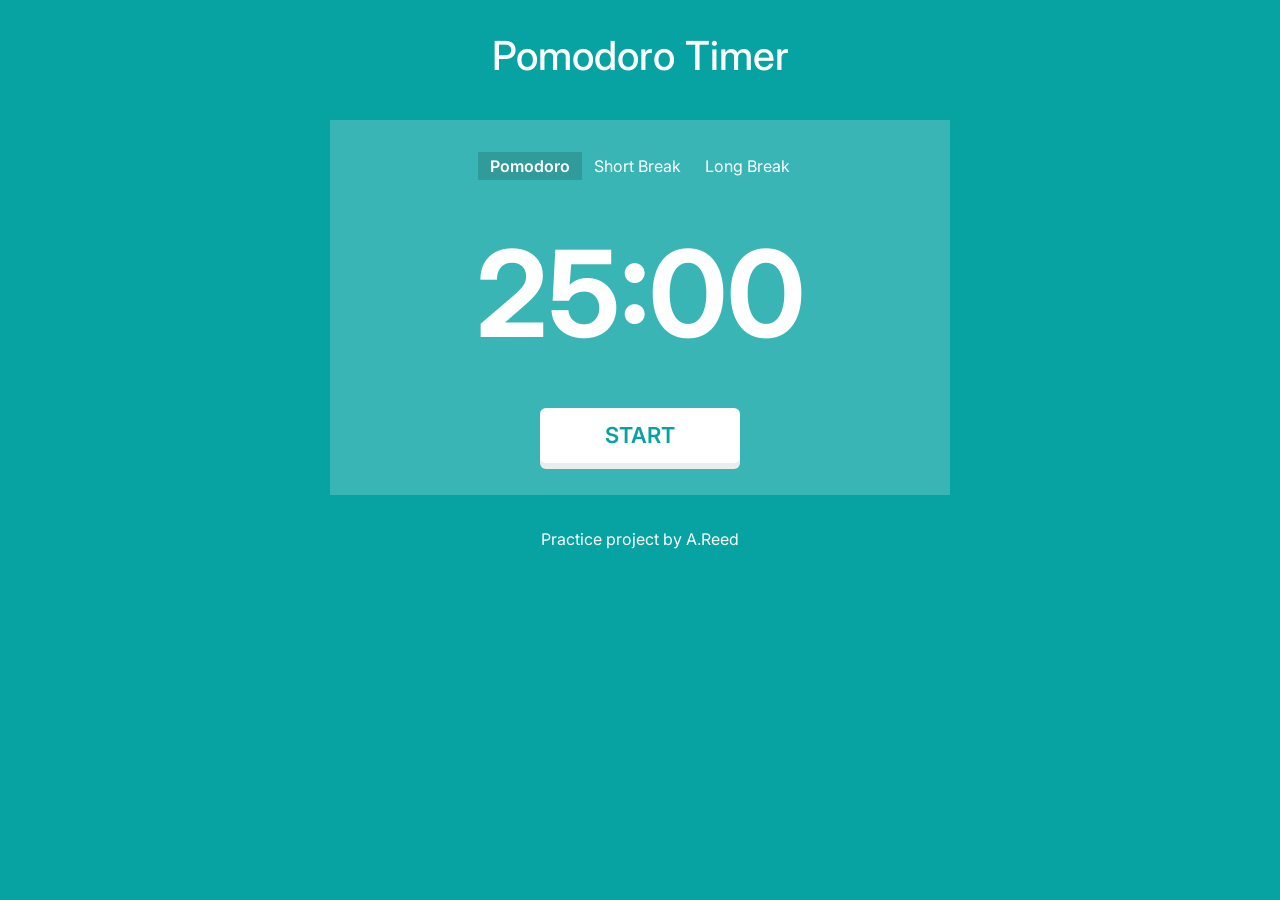
==== index.html @ 78446a88 "Basic pomodoro timer created." ====
<!DOCTYPE html>
<html lang="en">
    <head>
        <meta name="viewport" content="width=device-width, initial-scale=1"/>
        <link rel="preconnect" href="https://fonts.googleapis.com">
        <link rel="preconnect" href="https://fonts.gstatic.com" crossorigin>
        <link href="https://fonts.googleapis.com/css2?family=Inter:ital,opsz,wght@0,14..32,100..900;1,14..32,100..900&family=Oswald:wght@200..700&display=swap" rel="stylesheet">
        <link href="https://cdn.jsdelivr.net/npm/bootstrap@5.3.8/dist/css/bootstrap.min.css" rel="stylesheet" integrity="sha384-sRIl4kxILFvY47J16cr9ZwB07vP4J8+LH7qKQnuqkuIAvNWLzeN8tE5YBujZqJLB" crossorigin="anonymous">
        <link rel="stylesheet" href="style.css">
    </head>
    <body class="pomo-color">
        <header class="container">
            <h1>Pomodoro Timer</h1>
        </header>
        <section id="timer" class="container text-center d-flex flex-column align-items-center justify-content-center gap-4">
            <div class="d-flex flex-row align-items-center justify-content-center">
                <button id="pomodoro" class="btn-switch active">Pomodoro</button>
                <button id="short-break" class="btn-switch">Short Break</button>
                <button id="long-break" class="btn-switch">Long Break</button>
            </div>
            <div id="pomodoro-count" class="timer-count active">25:00</div>
            <div class="d-flex align-center justify-center">
                <button id="start" class="btn">START</button>
            </div>
        </section>
        <footer class="container">
            <p>Practice project by A.Reed</p>
        </footer>
        <script src="index.js"></script>
    </body>
    


</html>
---- style.css ----
.container {
    padding: 32px 12px;
    max-width: 620px;
    margin: auto;
}
body {
    --bs-body-color: #fff;
    --bs-body-font-family: Inter;
    transition: all 0.5s ease-in-out;
}
.pomo-color{
    --bs-body-bg: rgb(7, 162, 162);
}
.short-color{
    --bs-body-bg: rgb(10, 138, 89);
}
.long-color{
    --bs-body-bg: rgb(210, 146, 9);
}
header, footer{
    display: flex;
    align-items: center;
    justify-content: center;
}
#timer {
    background-color: rgba(255,255,255,0.2);
    width: 100%;
}
.timer-count {
    display: none;
    font-size: 120px;
    font-weight: 700;
}
.timer-count.active{
    display: block;
}
.btn {
    --bs-btn-bg: var(--bs-body-color);
    --bs-btn-color: var(--bs-body-bg);
    width: 200px;
    height: 55px;
    font-size: 22px;
    font-weight: 600;
    box-shadow: 0px 6px 0px #ececec;
}
.btn.pressed {
    border: none;
    box-shadow: none;
    background-color: #fff !important;
    --bs-btn-active-color: var(--bs-btn-color);
    transform: translateY(6px);
}
.btn:hover {
    --bs-btn-hover-color: var(--bs-btn-color);
    background-color: #f4f4f4;
    border: none;
}
.btn:active{
    border: none;
    box-shadow: none;
    background-color: #fff !important;
    --bs-btn-active-color: var(--bs-btn-color);
    transform: translateY(6px);
}
.btn-switch {
    border: none;
    margin: 0;
    background: none;
    color: var(--bs-body-color);
    padding: 2px 12px;
    font-size: 16px;
}
.btn-switch.active {
    background-color: rgba(0,0,0,0.15);
    font-weight: 600;
}
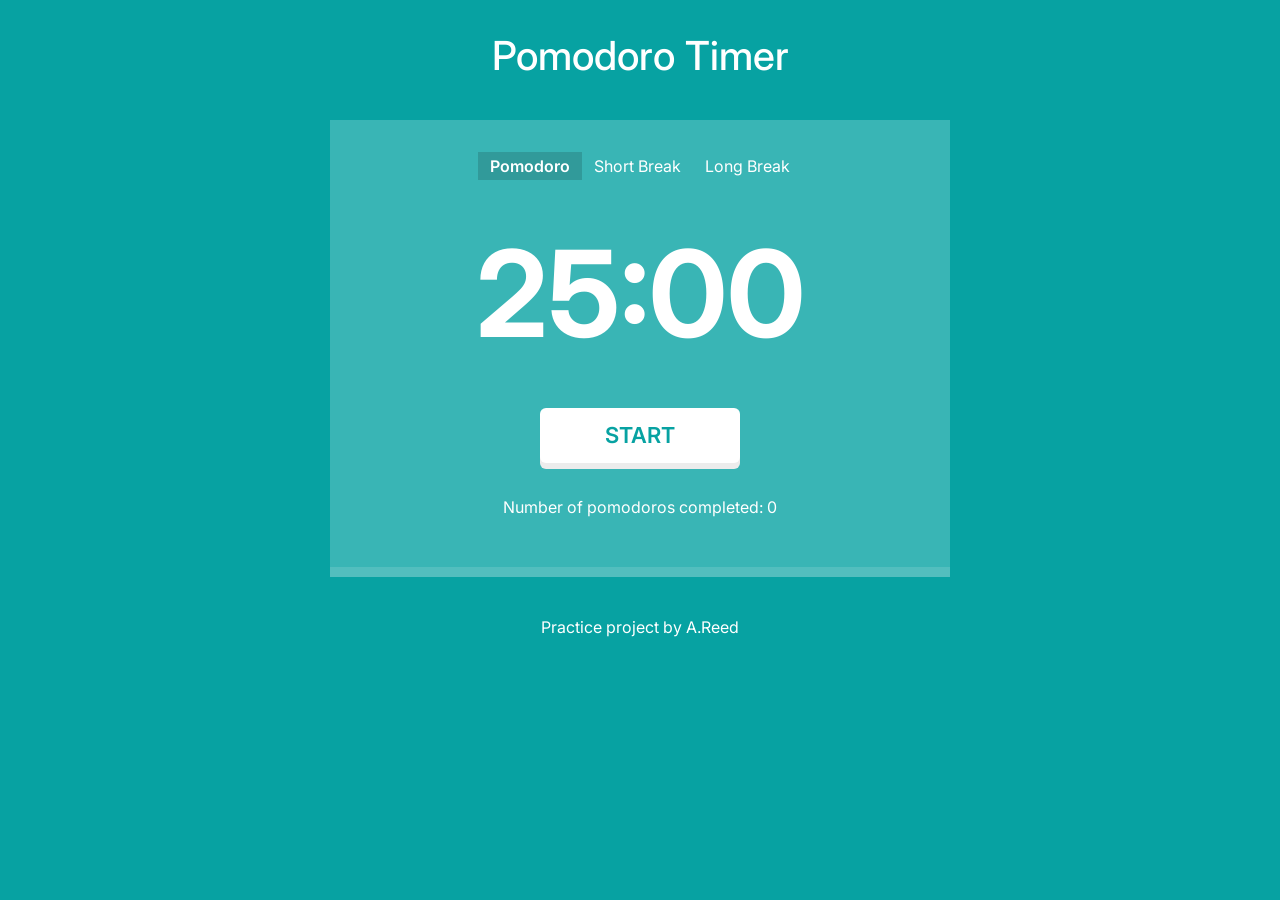
==== commit 87ec0e89: "Add files via upload" ====
--- a/index.html
+++ b/index.html
@@ -1,34 +1,38 @@
-<!DOCTYPE html>
-<html lang="en">
-    <head>
-        <meta name="viewport" content="width=device-width, initial-scale=1"/>
-        <link rel="preconnect" href="https://fonts.googleapis.com">
-        <link rel="preconnect" href="https://fonts.gstatic.com" crossorigin>
-        <link href="https://fonts.googleapis.com/css2?family=Inter:ital,opsz,wght@0,14..32,100..900;1,14..32,100..900&family=Oswald:wght@200..700&display=swap" rel="stylesheet">
-        <link href="https://cdn.jsdelivr.net/npm/bootstrap@5.3.8/dist/css/bootstrap.min.css" rel="stylesheet" integrity="sha384-sRIl4kxILFvY47J16cr9ZwB07vP4J8+LH7qKQnuqkuIAvNWLzeN8tE5YBujZqJLB" crossorigin="anonymous">
-        <link rel="stylesheet" href="style.css">
-    </head>
-    <body class="pomo-color">
-        <header class="container">
-            <h1>Pomodoro Timer</h1>
-        </header>
-        <section id="timer" class="container text-center d-flex flex-column align-items-center justify-content-center gap-4">
-            <div class="d-flex flex-row align-items-center justify-content-center">
-                <button id="pomodoro" class="btn-switch active">Pomodoro</button>
-                <button id="short-break" class="btn-switch">Short Break</button>
-                <button id="long-break" class="btn-switch">Long Break</button>
-            </div>
-            <div id="pomodoro-count" class="timer-count active">25:00</div>
-            <div class="d-flex align-center justify-center">
-                <button id="start" class="btn">START</button>
-            </div>
-        </section>
-        <footer class="container">
-            <p>Practice project by A.Reed</p>
-        </footer>
-        <script src="index.js"></script>
-    </body>
-    
-
-
+<!DOCTYPE html>
+<html lang="en">
+    <head>
+        <meta name="viewport" content="width=device-width, initial-scale=1"/>
+        <link rel="preconnect" href="https://fonts.googleapis.com">
+        <link rel="preconnect" href="https://fonts.gstatic.com" crossorigin>
+        <link href="https://fonts.googleapis.com/css2?family=Inter:ital,opsz,wght@0,14..32,100..900;1,14..32,100..900&family=Oswald:wght@200..700&display=swap" rel="stylesheet">
+        <link href="https://cdn.jsdelivr.net/npm/bootstrap@5.3.8/dist/css/bootstrap.min.css" rel="stylesheet" integrity="sha384-sRIl4kxILFvY47J16cr9ZwB07vP4J8+LH7qKQnuqkuIAvNWLzeN8tE5YBujZqJLB" crossorigin="anonymous">
+        <link rel="stylesheet" href="style.css">
+    </head>
+    <body class="pomo-color">
+        <header class="container">
+            <h1>Pomodoro Timer</h1>
+        </header>
+        <section id="timer" class="container text-center d-flex flex-column align-items-center justify-content-center gap-4">
+            <div class="d-flex flex-row align-items-center justify-content-center">
+                <button id="pomodoro" class="btn-switch active">Pomodoro</button>
+                <button id="short-break" class="btn-switch">Short Break</button>
+                <button id="long-break" class="btn-switch">Long Break</button>
+            </div>
+            <div id="pomodoro-count" class="timer-count active">25:00</div>
+            <div class="d-flex align-center justify-center">
+                <button id="start" class="btn">START</button>
+            </div>
+            <div class="d-flex align-items-center justify-content-center pt-2">
+                <p>Number of pomodoros completed: <span id="pomo-number-total">0</span></p>
+            </div>
+            <div id="progress-bar"></div>
+        </section>
+        <footer class="container mt-3">
+            <p>Practice project by A.Reed</p>
+        </footer>
+        <script src="index.js"></script>
+    </body>
+    
+
+
 </html>
--- a/style.css
+++ b/style.css
@@ -1,76 +1,88 @@
-.container {
-    padding: 32px 12px;
-    max-width: 620px;
-    margin: auto;
-}
-body {
-    --bs-body-color: #fff;
-    --bs-body-font-family: Inter;
-    transition: all 0.5s ease-in-out;
-}
-.pomo-color{
-    --bs-body-bg: rgb(7, 162, 162);
-}
-.short-color{
-    --bs-body-bg: rgb(10, 138, 89);
-}
-.long-color{
-    --bs-body-bg: rgb(210, 146, 9);
-}
-header, footer{
-    display: flex;
-    align-items: center;
-    justify-content: center;
-}
-#timer {
-    background-color: rgba(255,255,255,0.2);
-    width: 100%;
-}
-.timer-count {
-    display: none;
-    font-size: 120px;
-    font-weight: 700;
-}
-.timer-count.active{
-    display: block;
-}
-.btn {
-    --bs-btn-bg: var(--bs-body-color);
-    --bs-btn-color: var(--bs-body-bg);
-    width: 200px;
-    height: 55px;
-    font-size: 22px;
-    font-weight: 600;
-    box-shadow: 0px 6px 0px #ececec;
-}
-.btn.pressed {
-    border: none;
-    box-shadow: none;
-    background-color: #fff !important;
-    --bs-btn-active-color: var(--bs-btn-color);
-    transform: translateY(6px);
-}
-.btn:hover {
-    --bs-btn-hover-color: var(--bs-btn-color);
-    background-color: #f4f4f4;
-    border: none;
-}
-.btn:active{
-    border: none;
-    box-shadow: none;
-    background-color: #fff !important;
-    --bs-btn-active-color: var(--bs-btn-color);
-    transform: translateY(6px);
-}
-.btn-switch {
-    border: none;
-    margin: 0;
-    background: none;
-    color: var(--bs-body-color);
-    padding: 2px 12px;
-    font-size: 16px;
-}
-.btn-switch.active {
-    background-color: rgba(0,0,0,0.15);
-    font-weight: 600;
+.container {
+    padding: 32px 12px;
+    max-width: 620px;
+    margin: auto;
+}
+body {
+    --bs-body-color: #fff;
+    --bs-body-font-family: Inter;
+    transition: all 0.5s ease-in-out;
+}
+.pomo-color{
+    --bs-body-bg: rgb(7, 162, 162);
+}
+.short-color{
+    --bs-body-bg: rgb(10, 138, 89);
+}
+.long-color{
+    --bs-body-bg: rgb(210, 146, 9);
+}
+header, footer{
+    display: flex;
+    align-items: center;
+    justify-content: center;
+}
+#timer {
+    background-color: rgba(255,255,255,0.2);
+    width: 100%;
+    position: relative;
+}
+.timer-count {
+    display: none;
+    font-size: 120px;
+    font-weight: 700;
+}
+.timer-count.active{
+    display: block;
+}
+.btn {
+    --bs-btn-bg: var(--bs-body-color);
+    --bs-btn-color: var(--bs-body-bg);
+    width: 200px;
+    height: 55px;
+    font-size: 22px;
+    font-weight: 600;
+    box-shadow: 0px 6px 0px #ececec;
+    transition: transform 0s ease-in-out ;
+}
+.btn.pressed {
+    border: none;
+    box-shadow: none;
+    background-color: #fff !important;
+    --bs-btn-active-color: var(--bs-btn-color);
+    transform: translateY(6px);
+}
+.btn:hover {
+    --bs-btn-hover-color: var(--bs-btn-color);
+    background-color: #f4f4f4;
+    border: none;
+}
+.btn:active{
+    border: none;
+    box-shadow: none;
+    background-color: #fff !important;
+    --bs-btn-active-color: var(--bs-btn-color);
+    transform: translateY(6px);
+}
+.btn-switch {
+    border: none;
+    margin: 0;
+    background: none;
+    color: var(--bs-body-color);
+    padding: 2px 12px;
+    font-size: 16px;
+}
+.btn-switch.active {
+    background-color: rgba(0,0,0,0.15);
+    font-weight: 600;
+}
+#progress-bar {
+    position: absolute;
+    bottom: -10px;
+    left: 0;
+    right: 0;
+    width: 100%;
+    height: 10px;
+    background-color: rgba(255,255,255,0.3);
+    transition: width 1s linear;
 }
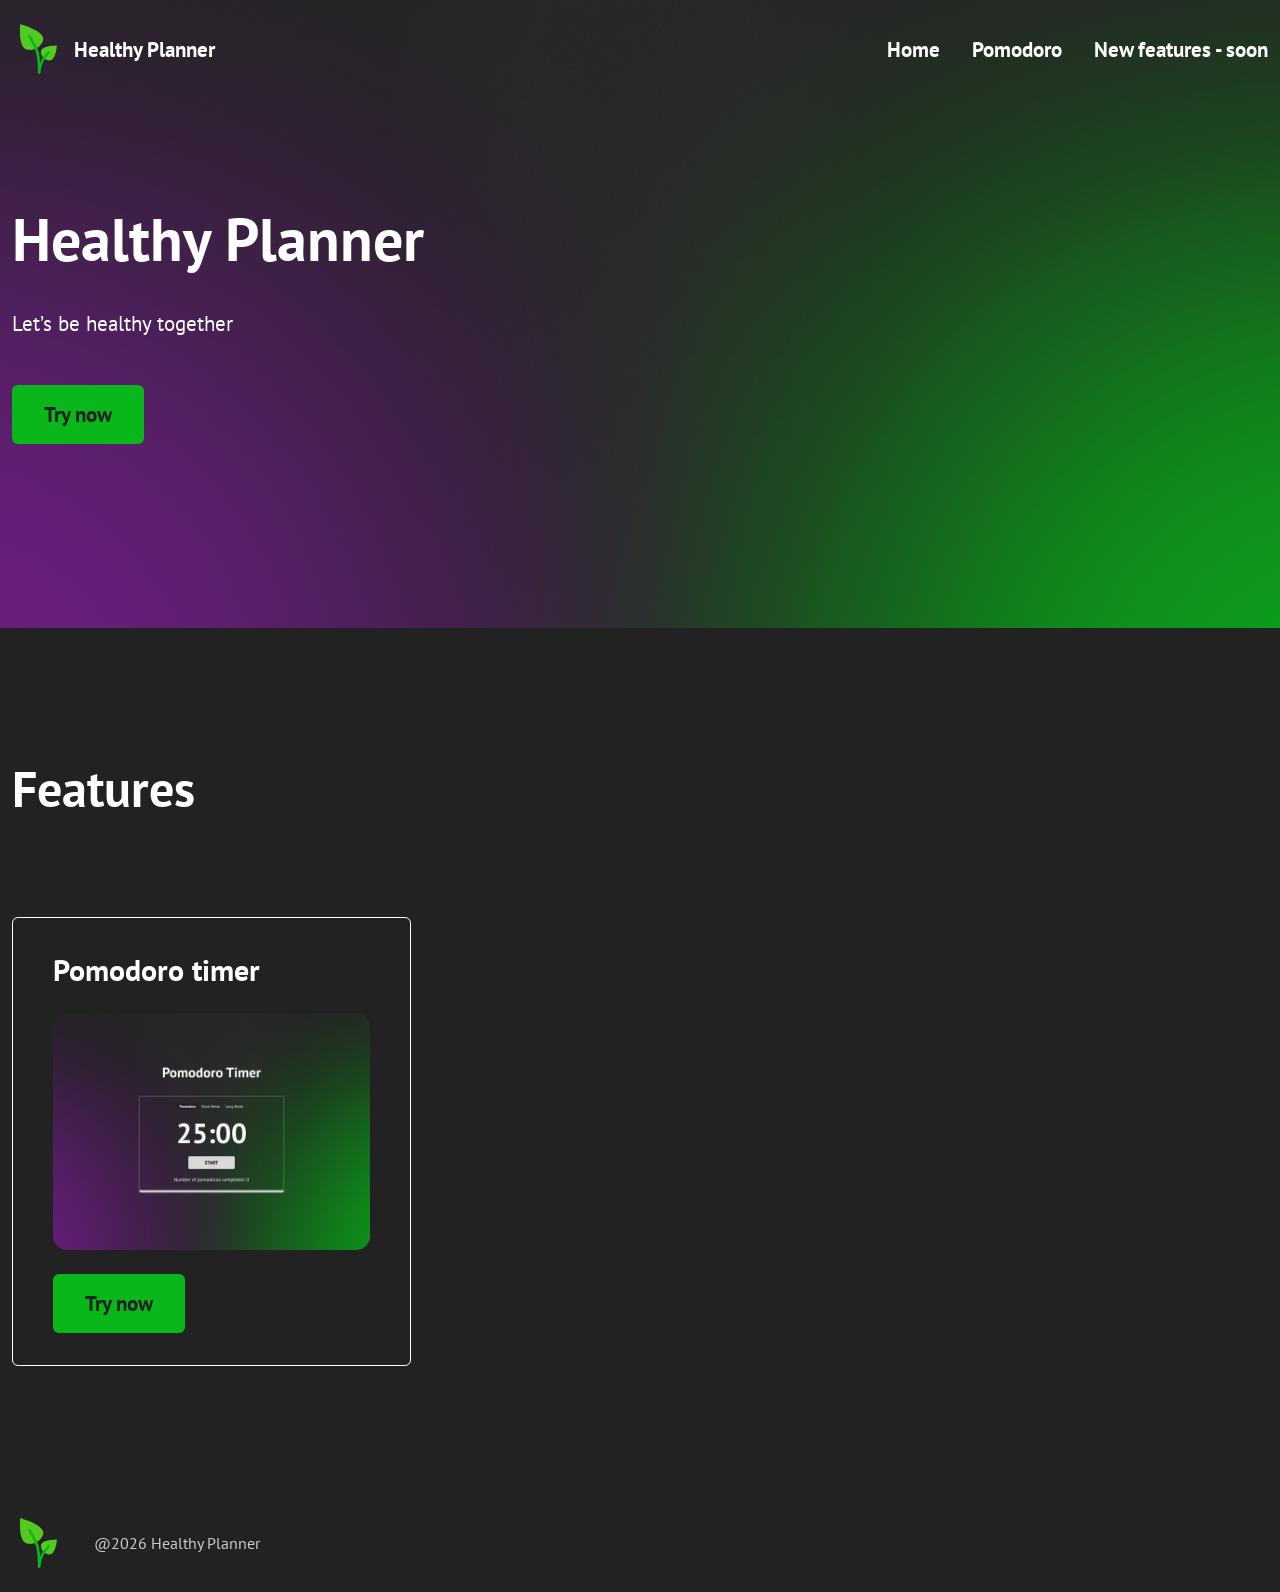
==== commit 69fa447a: "Reshuffle for GitHub Pages" ====
--- a/index.html
+++ b/index.html
@@ -1,38 +1,68 @@
-<!DOCTYPE html>
-<html lang="en">
-    <head>
-        <meta name="viewport" content="width=device-width, initial-scale=1"/>
-        <link rel="preconnect" href="https://fonts.googleapis.com">
-        <link rel="preconnect" href="https://fonts.gstatic.com" crossorigin>
-        <link href="https://fonts.googleapis.com/css2?family=Inter:ital,opsz,wght@0,14..32,100..900;1,14..32,100..900&family=Oswald:wght@200..700&display=swap" rel="stylesheet">
-        <link href="https://cdn.jsdelivr.net/npm/bootstrap@5.3.8/dist/css/bootstrap.min.css" rel="stylesheet" integrity="sha384-sRIl4kxILFvY47J16cr9ZwB07vP4J8+LH7qKQnuqkuIAvNWLzeN8tE5YBujZqJLB" crossorigin="anonymous">
-        <link rel="stylesheet" href="style.css">
-    </head>
-    <body class="pomo-color">
-        <header class="container">
-            <h1>Pomodoro Timer</h1>
-        </header>
-        <section id="timer" class="container text-center d-flex flex-column align-items-center justify-content-center gap-4">
-            <div class="d-flex flex-row align-items-center justify-content-center">
-                <button id="pomodoro" class="btn-switch active">Pomodoro</button>
-                <button id="short-break" class="btn-switch">Short Break</button>
-                <button id="long-break" class="btn-switch">Long Break</button>
-            </div>
-            <div id="pomodoro-count" class="timer-count active">25:00</div>
-            <div class="d-flex align-center justify-center">
-                <button id="start" class="btn">START</button>
-            </div>
-            <div class="d-flex align-items-center justify-content-center pt-2">
-                <p>Number of pomodoros completed: <span id="pomo-number-total">0</span></p>
-            </div>
-            <div id="progress-bar"></div>
-        </section>
-        <footer class="container mt-3">
-            <p>Practice project by A.Reed</p>
-        </footer>
-        <script src="index.js"></script>
-    </body>
-    
-
-
+<!DOCTYPE html>
+<html lang="en">
+    <head>
+        <meta name="viewport" content="width=device-width, initial-scale=1"/>
+        <link rel="preconnect" href="https://fonts.googleapis.com">
+        <link rel="preconnect" href="https://fonts.gstatic.com" crossorigin>
+        <link href="https://fonts.googleapis.com/css2?family=PT+Sans:ital,wght@0,400;0,700;1,400;1,700&display=swap" rel="stylesheet">
+        <link rel="stylesheet" href="css/style.css">
+    </head>
+    <body>
+        <header id="header" class="">
+            <div class="container">
+                <a class="logo" href="index.html">
+                    <img src="images/logo.svg">
+                    <p class="bold">Healthy Planner</p>
+                </a>
+                <nav>
+                    <a class="nav-item" href="index.html">Home</a>
+                    <a class="nav-item" href="pomodoro.html">Pomodoro</a>
+                    <a class="nav-item">New features - soon</a>
+                </nav>
+            </div>
+        </header>
+
+        <section id="hero">
+            <div class="container">
+                <h1>Healthy Planner</h1>
+                <p>Let’s be healthy together</p>
+                <a class="btn" href="#features">Try now</a>
+            </div>
+        </section>
+
+        <section id="features">
+            <div class="container">
+                <h2>Features</h2>
+                <div class="features slider">
+                    <div class="feature">
+                        <h5>Pomodoro timer</h5>
+                        <img src="images/pomodoro-miniature.png">
+                        <a class="btn btn-small" href="pomodoro.html">Try now</a>
+                    </div>
+                </div>
+                <div class="slider-buttons">
+                    <button class="prev">
+                        <svg xmlns="http://www.w3.org/2000/svg" fill="none" viewBox="0 0 24 24" stroke-width="1.5" stroke="currentColor" class="size-6">
+                            <path stroke-linecap="round" stroke-linejoin="round" d="M15.75 19.5 8.25 12l7.5-7.5" />
+                        </svg>
+                    </button>
+                    <button class="next">
+                        <svg xmlns="http://www.w3.org/2000/svg" fill="none" viewBox="0 0 24 24" stroke-width="1.5" stroke="currentColor" class="size-6">
+                            <path stroke-linecap="round" stroke-linejoin="round" d="m8.25 4.5 7.5 7.5-7.5 7.5" />
+                        </svg>
+                    </button>
+                </div>
+            </div>
+        </section>
+
+        <footer>
+            <div class="container">
+                <div class="logo">
+                    <img src="images/logo.svg">
+                    <p class="small">@2026 Healthy Planner</p>
+                </div>
+            </div>
+        </footer>
+        <script src="js/index.js"></script>
+    </body>
 </html>
--- a/css/style.css
+++ b/css/style.css
@@ -0,0 +1,272 @@
+:root {
+    --text-family: 'PT Sans';
+    --primary-color: #09B71A;
+    --secondary-color: #791E94;
+    --third-color: #B83922;
+    --hover-color: #53C922;
+    --active-color: #7DD427;
+    --gradient-main: linear-gradient(to right,
+        #09B71A 0%,
+        #0AB71A 11.79%,
+        #0DB81A 21.38%,
+        #11B91B 29.12%,
+        #17BA1C 35.34%,
+        #1EBC1C 40.37%,
+        #26BE1D 44.56%,
+        #2FC11E 48.24%,
+        #39C31F 51.76%,
+        #43C520 55.44%,
+        #4DC822 59.63%,
+        #57CB23 64.66%,
+        #61CD24 70.88%,
+        #6BD025 78.62%,
+        #74D226 88.21%,
+        #7DD427 100%
+    );
+    --gradient-second: linear-gradient(to right, #09B71A 0%,#791E94 100%);
+    --black: #222222;
+    --black-75: rgba(34, 34, 34, 0.75);
+    --black-50: rgba(34, 34, 34, 0.50);
+    --black-25: rgba(34, 34, 34, 0.25);
+    --black-10: rgba(34, 34, 34, 0.1);
+    --gray: #595959;
+    --light-gray: #999999;
+    --white: #FFFFFF;
+    --darker-white: #CCCCCC;
+    --border-radius: 6px;
+}
+* {
+    transition: all 0.2s ease-in-out;
+    box-sizing: border-box;
+    padding: 0;
+    margin: 0;
+}
+body {
+    font-family: var(--text-family);
+    background: var(--black);
+    color: var(--white);
+}
+.container {
+    padding: 0 12px;
+    max-width: 1320px;
+    margin: auto;
+}
+section {margin-bottom: 128px;}
+h1, h2, h3, h4, h5, h6 {font-weight: 700;}
+h1 {font-size: 60px;}
+h2 {font-size: 50px;margin-bottom:96px;}
+h3 {font-size: 44px;}
+h4 {font-size: 36px;}
+h5 {font-size: 30px;}
+h6 {font-size: 25px;}
+p, span, a {font-size: 21px;font-weight: 400;}
+p.small {font-size: 16px;}
+.bold {font-weight: 700;}
+@media(max-width:768px){
+    h1 {font-size: 32px;}
+    h2 {font-size: 28px;}
+    h3 {font-size: 25px;}
+    h4 {font-size: 22px;}
+    h5 {font-size: 20px;}
+    h6 {font-size: 18px;}
+    p {font-size: 16px;}
+    p.small {font-size: 14px;}
+}
+.btn {
+    padding: 16px 32px;
+    background: var(--primary-color);
+    border-radius: var(--border-radius);
+    color: var(--black);
+    font-weight: 700;
+}
+.btn:hover {background: var(--hover-color);}
+.btn:active {background: var(--active-color);}
+a {color: inherit;text-decoration: none;}
+img{width: 100%;}
+button{background: none;
+	color: inherit;
+	border: none;
+	padding: 0;
+	font: inherit;
+	cursor: pointer;
+	outline: inherit;
+}
+/*header*/
+header {
+    position: fixed;
+    top: 0;
+    left: 0;
+    right: 0;
+    width: 100%;
+    z-index: 10;
+    padding: 24px 0;
+}
+header.moved {
+    background: var(--black);
+    box-shadow: 1px var(--gray);
+}
+header .container {
+    display: flex;
+    flex-direction: row;
+    align-items: center;
+    justify-content: space-between;
+    width: 100%;
+}
+header .logo {
+    display: flex;
+    flex-direction: row;
+    gap: 12px;
+      align-items: center;
+}
+.logo img {width: 50px;}
+.logo:hover {color: var(--darker-white);}
+header nav {
+    display: flex;
+    flex-direction: row;
+    gap: 32px;
+}
+.nav-item {font-weight: 700;}
+.nav-item:hover {color: var(--darker-white);}
+/*hero section*/
+#hero {
+    padding: 200px 0;
+    background-image: url(/healthyplanner/images/Background.png);
+    background-repeat: no-repeat;
+    background-size: cover;
+}
+#hero h1 {margin-bottom: 32px;}
+#hero p {margin-bottom: 64px;}
+/*features*/
+.features {
+    display: grid;
+    grid-template-columns: 1fr 1fr 1fr;
+    grid-column-gap: 30px;
+}
+.feature {
+    padding: 32px 40px;
+    border: 1px solid var(--white);
+    border-radius: var(--border-radius);
+    display: flex;
+    flex-direction: column;
+    gap: 24px;
+    align-items: flex-start;
+}
+.slider-buttons {
+    margin-top: 96px;
+    display: flex;
+    flex-direction: row;
+    align-items: center;
+    justify-content: center;
+    gap: 32px;
+    display: none;
+}
+.slider-buttons svg {width: 80px;}
+/*footer*/
+footer{padding:24px 0}
+footer .container{
+    display: flex;
+    flex-direction: row;
+    align-items: center;
+    justify-content: space-between;
+    width: 100%;
+}
+footer .logo{
+    display: flex;
+    gap: 32px;
+    align-items: center;
+}
+footer .logo img{
+    width: 50px;
+}
+footer .logo p{
+    font-size: 16px;
+    color: var(--darker-white);
+}
+/*pomodoro*/
+.bg-layer {
+    position: fixed;
+    inset: 0;
+    z-index: -1;
+    opacity: 0;
+    transition: opacity 1s ease;
+    background-repeat: no-repeat;
+    background-size: cover;
+}
+.bg-default {background-image: url(/healthyplanner/images/Background.png);}
+.bg-green {background-image: url(/healthyplanner/images/Background-green.png);}
+.bg-purple {background-image: url(/healthyplanner/images/Background-purple.png);}
+.bg-orange {background-image: url(/healthyplanner/images/Background-orange.png);}
+.bg-layer.active {opacity: 1;}
+#timer {
+    max-width: 620px;
+    width: 100%;
+    margin: 0 auto;
+    padding-top: 128px;
+    padding-bottom: 128px;
+}
+.timer-wrapper {
+    display: flex;
+    flex-direction: column;
+    align-items: center;
+    justify-content: center;
+}
+#timer h1 {margin-bottom: 64px;}
+.pomodoro-square {
+    border: 1px var(--darker-white) solid;
+    border-radius: var(--border-radius);
+    width: 100%;
+    padding-top: 32px;
+    padding-bottom: 42px;
+    display: flex;
+    flex-direction: column;
+    align-items: center;
+    position: relative;
+}
+.pomo-tabs {
+    display: flex;
+    align-items: center;
+    margin-bottom: 24px;
+}
+.btn-switch {
+    border: none;
+    margin: 0;
+    background: none;
+    color: var(--white);
+    padding: 4px 12px;
+    font-size: 16px;
+}
+.btn-switch.active {
+    background-color: var(--black);
+    font-weight: 600;
+}
+.timer-count {
+    display: none;
+    font-size: 120px;
+    font-weight: 700;
+    margin-bottom: 24px;
+}
+.timer-count.active{display: block;}
+.btn-start {
+    font-size: 21px;
+    margin-bottom: 32px;
+    background: var(--white);
+    box-shadow: 0 6px var(--light-gray);
+}
+.btn-start:hover {background: var(--darker-white);}
+.btn-start:active {background: var(--darker-white);}
+.btn.pressed {
+    box-shadow: none;
+    background-color: var(--darker-white) !important;
+    transform: translateY(6px);
+}
+#progress-bar {
+    position: absolute;
+    bottom: 0;
+    left: 0;
+    right: 0;
+    width: 100%;
+    height: 10px;
+    background-color: var(--darker-white);
+    transition: width 1s linear;
+    border-radius: 0 0 calc(var(--border-radius) - 2px) calc(var(--border-radius) - 2px);
+}
